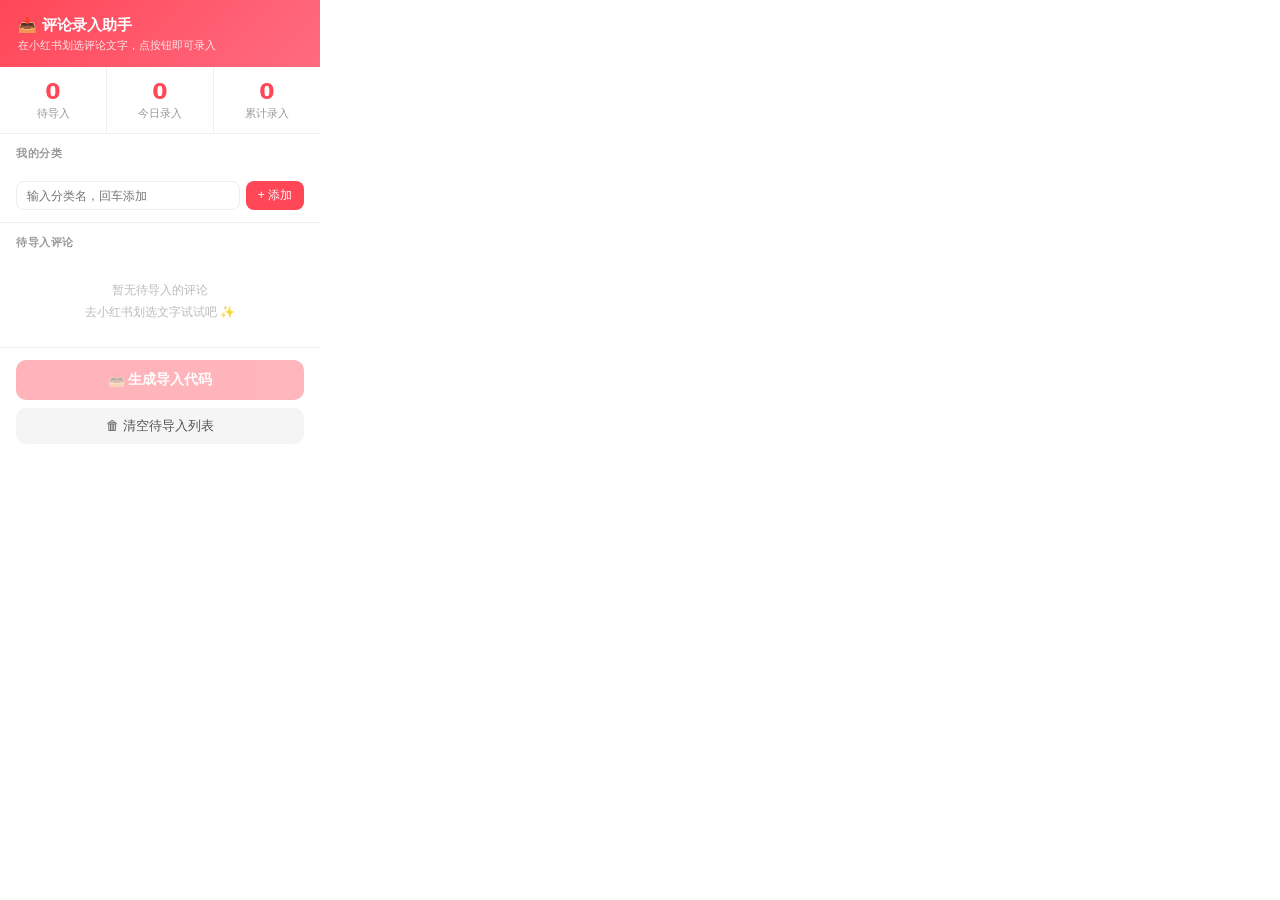
==== xhs-extension/popup.html @ 1a3b7758 "chajian" ====
<!DOCTYPE html>
<html lang="zh-CN">
<head>
  <meta charset="UTF-8">
  <title>DualWrite 录入助手</title>
  <style>
    * { box-sizing: border-box; margin: 0; padding: 0; }
    body { width: 320px; font-family: "PingFang SC", "Segoe UI", system-ui, sans-serif; font-size: 14px; color: #333; background: #fff; }

    .header { background: linear-gradient(135deg, #ff4757, #ff6b81); color: #fff; padding: 16px 18px 14px; }
    .header h1 { font-size: 15px; font-weight: 700; }
    .header p  { font-size: 11px; opacity: 0.85; margin-top: 3px; }

    .stats { display: flex; border-bottom: 1px solid #f0f0f0; }
    .stat { flex: 1; text-align: center; padding: 12px 8px; border-right: 1px solid #f0f0f0; }
    .stat:last-child { border-right: none; }
    .stat .num { font-size: 22px; font-weight: 700; color: #ff4757; }
    .stat .lbl { font-size: 11px; color: #999; margin-top: 2px; }

    .section-title { font-size: 11px; font-weight: 700; color: #999; text-transform: uppercase; letter-spacing: 0.5px; padding: 12px 16px 6px; display: flex; justify-content: space-between; align-items: center; }
    .section-title button { font-size: 11px; background: none; border: 1px solid #eee; border-radius: 6px; padding: 2px 8px; cursor: pointer; color: #888; }

    /* 分类管理 */
    #cat-section { border-bottom: 1px solid #f0f0f0; padding-bottom: 8px; }
    #cat-list { display: flex; flex-wrap: wrap; gap: 6px; padding: 6px 16px 8px; }
    .cat-tag-item { display: flex; align-items: center; gap: 3px; background: #fff0f1; color: #ff4757; border-radius: 20px; padding: 3px 10px 3px 12px; font-size: 12px; }
    .cat-tag-item .del { cursor: pointer; color: #ffaaaa; font-size: 14px; line-height: 1; }
    .cat-tag-item .del:hover { color: #ff4757; }
    .add-cat-row { display: flex; gap: 6px; padding: 0 16px 4px; }
    .add-cat-row input { flex: 1; padding: 6px 10px; border: 1px solid #eee; border-radius: 8px; font-size: 12px; outline: none; }
    .add-cat-row input:focus { border-color: #ff4757; }
    .add-cat-row button { background: #ff4757; color: #fff; border: none; border-radius: 8px; padding: 6px 12px; font-size: 12px; cursor: pointer; white-space: nowrap; }

    /* 待导入列表 */
    #pending-list { max-height: 180px; overflow-y: auto; }
    .pending-item { padding: 8px 16px; border-bottom: 1px solid #f5f5f5; display: flex; gap: 8px; align-items: flex-start; }
    .pending-item .cat-badge { font-size: 10px; background: #fff0f1; color: #ff4757; border-radius: 4px; padding: 2px 6px; white-space: nowrap; flex-shrink: 0; margin-top: 1px; }
    .pending-item .txt { font-size: 12px; color: #555; line-height: 1.5; overflow: hidden; display: -webkit-box; -webkit-line-clamp: 2; -webkit-box-orient: vertical; }
    .empty-hint { text-align: center; color: #bbb; font-size: 12px; padding: 24px 16px; line-height: 1.8; }

    /* 操作按钮 */
    .actions { padding: 12px 16px; display: flex; flex-direction: column; gap: 8px; border-top: 1px solid #f0f0f0; }
    .btn-primary { background: #ff4757; color: #fff; border: none; border-radius: 10px; padding: 11px; font-size: 14px; font-weight: 600; cursor: pointer; width: 100%; transition: opacity 0.2s; }
    .btn-primary:hover { opacity: 0.88; }
    .btn-primary:disabled { opacity: 0.4; cursor: default; }
    .btn-ghost { background: #f5f5f5; color: #555; border: none; border-radius: 10px; padding: 9px; font-size: 13px; cursor: pointer; width: 100%; transition: opacity 0.2s; }
    .btn-ghost:hover { opacity: 0.8; }

    #copy-code-area { display: none; padding: 0 16px 12px; }
    #copy-code-area p { font-size: 11px; color: #999; margin-bottom: 6px; line-height: 1.6; }
    #import-code { width: 100%; font-size: 11px; font-family: monospace; padding: 8px; border: 1px solid #eee; border-radius: 8px; background: #fafafa; color: #333; resize: none; height: 72px; }
    .btn-copy { margin-top: 6px; background: #5c6bc0; color: #fff; border: none; border-radius: 8px; padding: 8px 14px; font-size: 12px; cursor: pointer; width: 100%; font-weight: 600; }

    #toast { display: none; text-align: center; font-size: 12px; color: #4caf50; padding: 4px 16px 8px; font-weight: 600; }
  </style>
</head>
<body>

<div class="header">
  <h1>📥 评论录入助手</h1>
  <p>在小红书划选评论文字，点按钮即可录入</p>
</div>

<div class="stats">
  <div class="stat"><div class="num" id="stat-total">0</div><div class="lbl">待导入</div></div>
  <div class="stat"><div class="num" id="stat-today">0</div><div class="lbl">今日录入</div></div>
  <div class="stat"><div class="num" id="stat-total-ever">0</div><div class="lbl">累计录入</div></div>
</div>

<!-- 分类管理 -->
<div id="cat-section">
  <div class="section-title">
    <span>我的分类</span>
  </div>
  <div id="cat-list"></div>
  <div class="add-cat-row">
    <input id="new-cat-input" type="text" placeholder="输入分类名，回车添加" maxlength="20" />
    <button id="btn-add-cat">+ 添加</button>
  </div>
</div>

<!-- 待导入列表 -->
<div class="section-title">待导入评论</div>
<div id="pending-list">
  <div class="empty-hint">暂无待导入的评论<br>去小红书划选文字试试吧 ✨</div>
</div>

<div id="toast"></div>

<div class="actions">
  <button class="btn-primary" id="btn-export" disabled>📤 生成导入代码</button>
  <button class="btn-ghost" id="btn-clear">🗑 清空待导入列表</button>
</div>

<div id="copy-code-area">
  <p>复制代码 → 打开工作站 → 按 F12 → 粘贴进控制台 → 回车 → 刷新页面</p>
  <textarea id="import-code" readonly></textarea>
  <button class="btn-copy" id="btn-copy-code">📋 一键复制代码</button>
</div>

<script src="popup.js"></script>
</body>
</html>
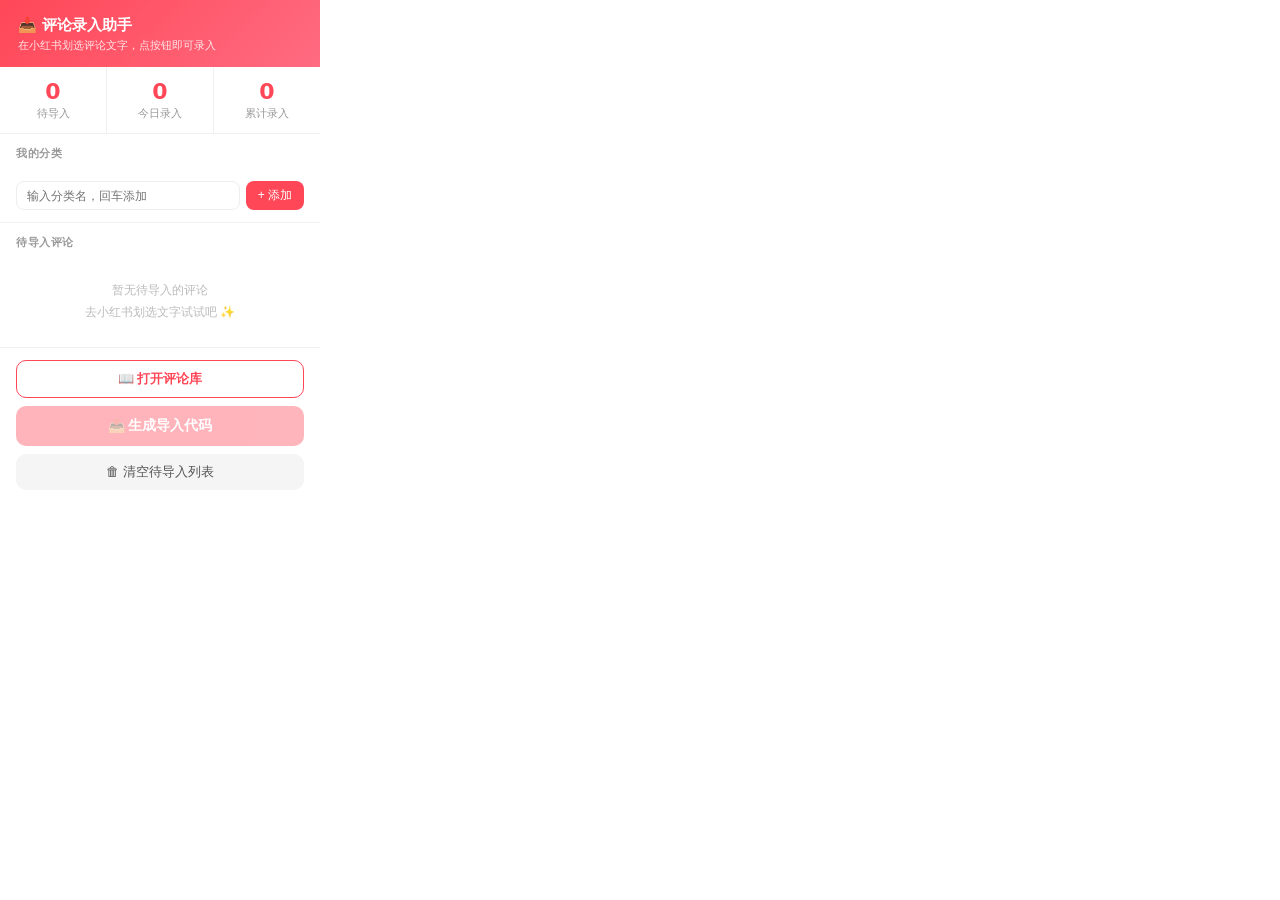
==== commit a06a31fe: "将评论库(index.html)打包进插件，实现采集自动录入 - 将 index.html 复制进 xhs-extension，作为 chrome-extension:// 页面托管 - backgr" ====
--- a/xhs-extension/popup.html
+++ b/xhs-extension/popup.html
@@ -45,6 +45,8 @@
     .btn-primary:disabled { opacity: 0.4; cursor: default; }
     .btn-ghost { background: #f5f5f5; color: #555; border: none; border-radius: 10px; padding: 9px; font-size: 13px; cursor: pointer; width: 100%; transition: opacity 0.2s; }
     .btn-ghost:hover { opacity: 0.8; }
+    .btn-open { background: #fff; color: #ff4757; border: 1.5px solid #ff4757; border-radius: 10px; padding: 9px; font-size: 13px; font-weight: 600; cursor: pointer; width: 100%; transition: 0.2s; }
+    .btn-open:hover { background: #fff0f1; }
 
     #copy-code-area { display: none; padding: 0 16px 12px; }
     #copy-code-area p { font-size: 11px; color: #999; margin-bottom: 6px; line-height: 1.6; }
@@ -88,6 +90,7 @@
 <div id="toast"></div>
 
 <div class="actions">
+  <button class="btn-open" id="btn-open-workstation">📖 打开评论库</button>
   <button class="btn-primary" id="btn-export" disabled>📤 生成导入代码</button>
   <button class="btn-ghost" id="btn-clear">🗑 清空待导入列表</button>
 </div>
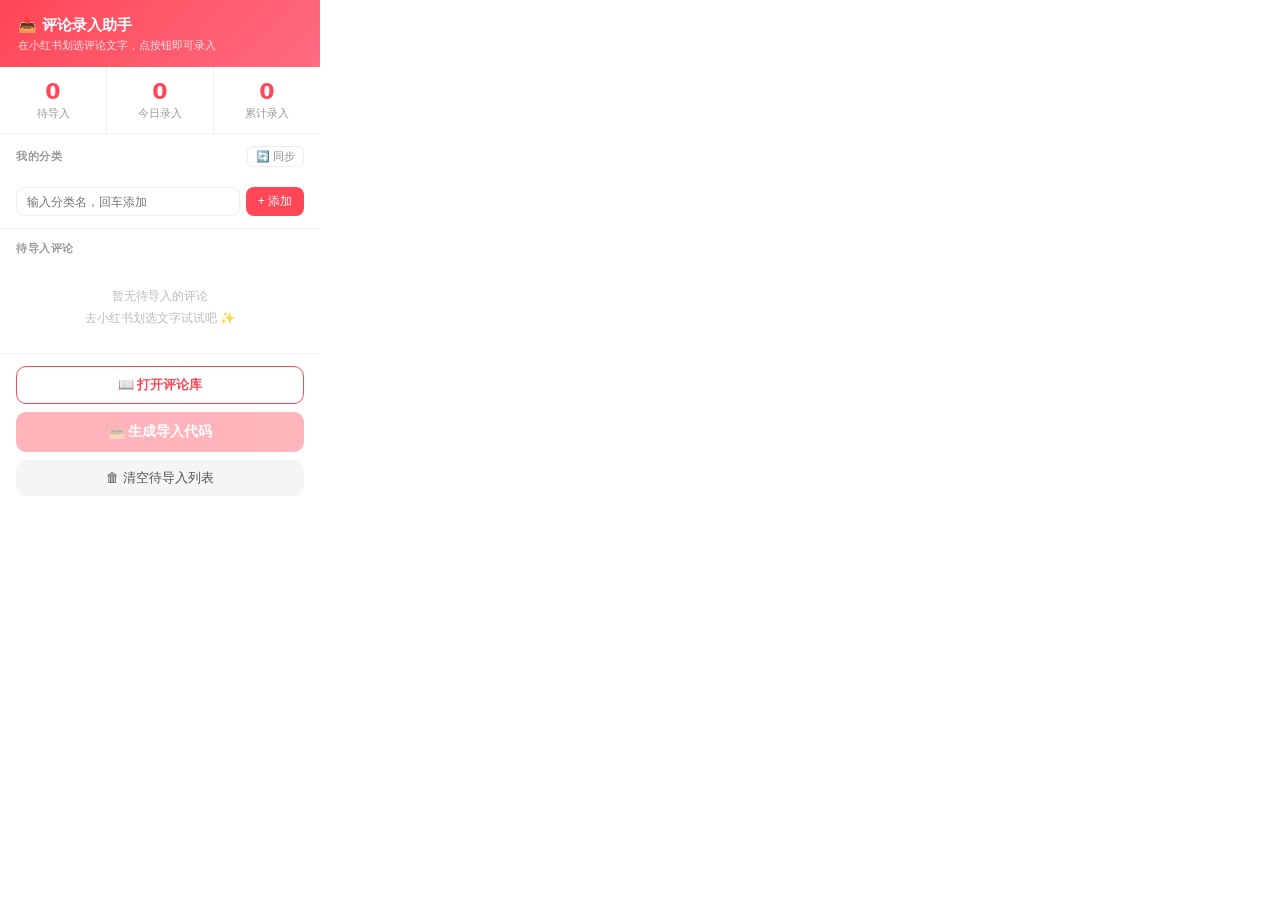
==== commit a7a0b83b: "popup 自动从 pinglun.onrender.com 同步分类 - popup 打开时自动检测评论库标签是否已开，若开着则立即读取   dw_v15_db.cats 并更新 dw_catego" ====
--- a/xhs-extension/popup.html
+++ b/xhs-extension/popup.html
@@ -73,6 +73,7 @@
 <div id="cat-section">
   <div class="section-title">
     <span>我的分类</span>
+    <button id="btn-sync-cats" title="从评论库同步分类">🔄 同步</button>
   </div>
   <div id="cat-list"></div>
   <div class="add-cat-row">
